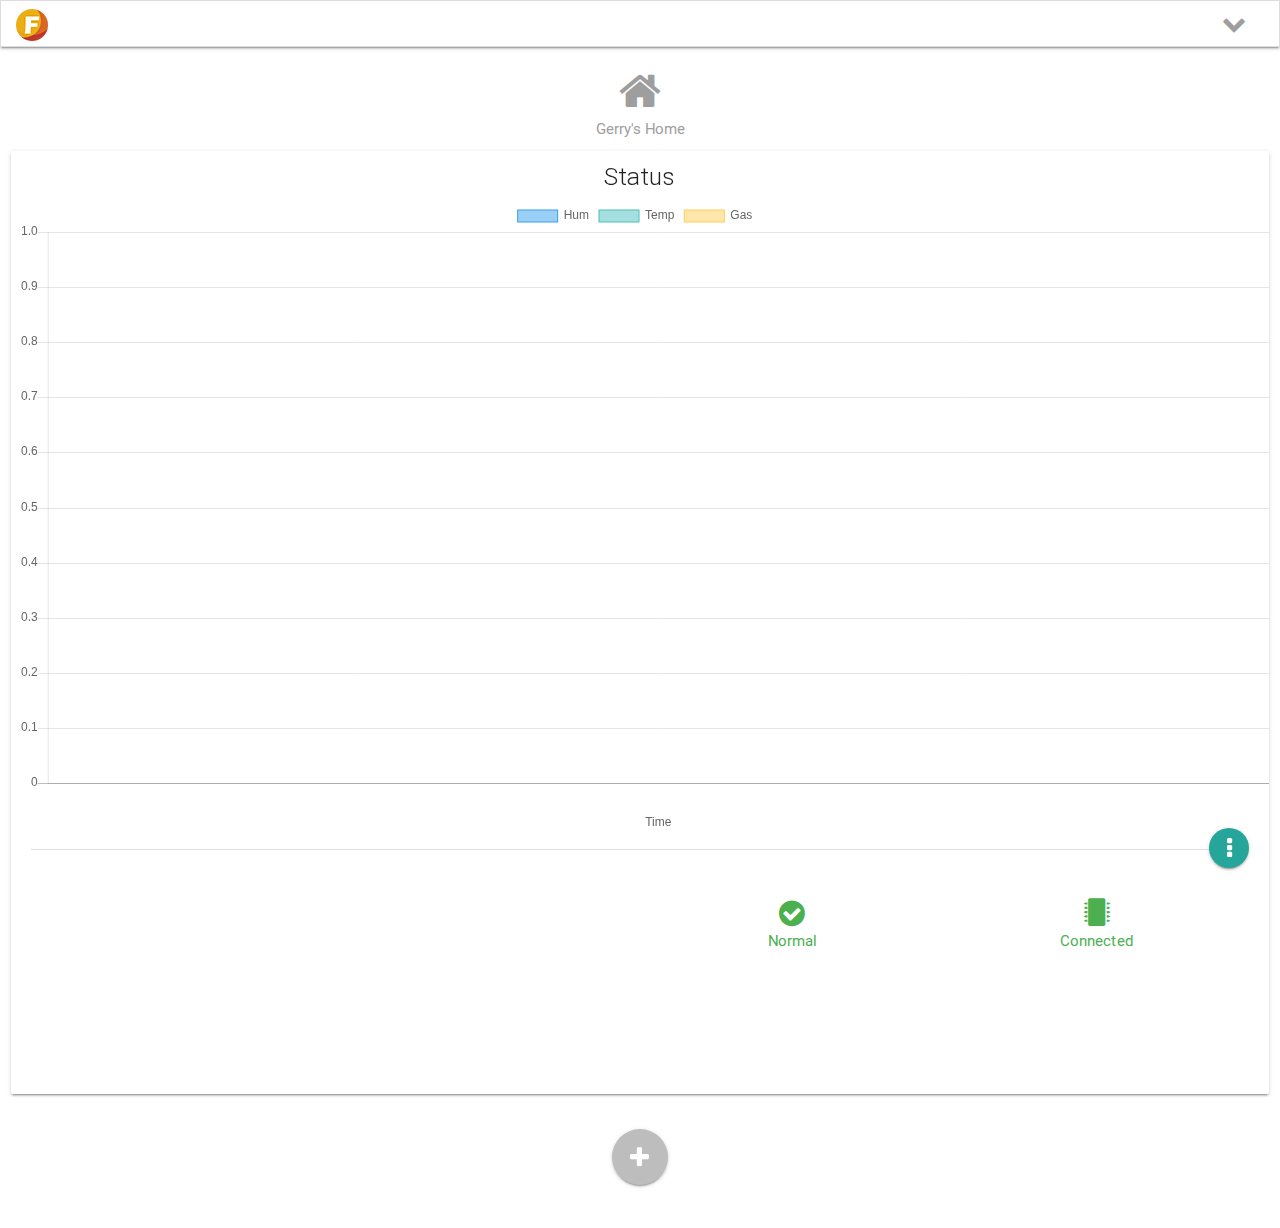
==== home.html @ ce413d0b "all" ====
<!DOCTYPE html>
<html>
<head>
	<title>F.I.R.E.</title>
	
	<meta http-equiv="Content-Type" content="text/html; charset=UTF-8"/>
  	<meta name="viewport" content="width=device-width, initial-scale=1, maximum-scale=1.0, user-scalable=no"/>
  	
  	<!--CSS-->
  	<link href="https://fonts.googleapis.com/icon?family=Material+Icons" rel="stylesheet">
	<link rel="stylesheet" type="text/css" href="css/font-awesome.css" media="screen,projection" />
	<link rel="stylesheet" type="text/css" href="css/materialize.css" media="screen,projection" />
	<link rel="stylesheet" type="text/css" href="css/mystyle.css" media="screen,projection" />
	<style>
       #map {
        height: 400px;
        width: 100%;
       }
       .no-js #loader { display: none;  }
		.js #loader { display: block; position: absolute; left: 100px; top: 0; }
		.se-pre-con {
			position: fixed;
			left: 0px;
			top: 0px;
			width: 100%;
			height: 100%;
			z-index: 9999;
			background: url(Preloader_2.gif) center no-repeat #fff;
		}
    </style>
	<!-- jQuery Library -->
	<script type="text/javascript" src="js/jquery-2.1.1.min.js"></script>
	<script>
  		$(window).load(function() {
			// Animate loader off screen
			$(".se-pre-con").fadeOut("slow");;
		});
  	</script>
</head>
<body>
	<div class="se-pre-con"></div>
	<ul class="collapsible" data-collapsible="accordion">
	    <li class="grey-text">
	      	<div class="collapsible-header" id="headertrigger">
	      		<i class="fa fa-2x fa-chevron-down rotate right" aria-hidden="true"></i>
	      		<img src="img/F-34x34.png" class="" style="vertical-align: middle;">
	      	</div>
	      	<div class="collapsible-body white">
	      		<div class="row">
	      			<div class="col s4"></div>
	      			<div class="col s4 center">
	      				<br>
	      				<!--i class="fa fa-user-circle fa-3x" aria-hidden="true"></i-->
	      				<div class="file-field input-field">
				            <img src="img/user-add.png" id="stu_pic" width="70px" height="70px">
				            <input type="file" onchange="readURL(this);" name="stud_image">
				        </div>
	      				<h6 href="#">gerrybarron@live.com</h6>
	      				<br>
	      			</div>
	      			<div class="col s4"></div>
	      		</div>

	      		<div class="row">
	      			<div class="col s3 center">
	      				<a href="#msgModal" class="waves-effect waves-light blue-text">
	      					<i class="fa fa-comment fa-2x"></i>
	      					<h6 class="grey-text">Messages</h6>
	      				</a>
	      			</div>

	      			<div class="col s3 center">
	      				<a href="#actModal" class="waves-effect waves-light blue-grey-text">
	      					<i class="fa fa-user fa-2x"></i>
	      					<h6 class="grey-text">Account</h6>
	      				</a>
	      			</div>

	      			<div class="col s3 center">
	      				<a href="#stgModal" class="waves-effect waves-light grey-text">
	      					<i class="fa fa-cogs fa-2x"></i>
	      					<h6 class="grey-text">Setting</h6>
	      				</a>
	      			</div>

	      			<div class="col s3 center">
	      				<a class="waves-effect waves-light yellow-text">
	      					<i class="fa fa-info fa-2x"></i>
	      					<h6 class="grey-text">About</h6>
	      				</a>
	      			</div>
	      		</div>
	      	</div>
	    </li>
  	</ul>

	<!--Start of Modal Structure -->
	<div id="msgModal" class="modal">
		<ul class="collapsible no-shadow no-border" data-collapsible="accordion">
		    <li>
		      <div class="collapsible-header blue white-text">
		      	<a href="#!" class=" modal-action modal-close thin white-text left">
			      	<i class="fa fa-angle-left" aria-hidden="true"></i>
			    </a>
		    	Messages
		    	<a href="#!" class=" modal-action modal-close thin white-text right">
		        	<i class="fa fa-times" aria-hidden="true"></i>
		        </a>
		      </div>
		    </li>
		</ul>
	    <div class="modal-content">
	    	<br>
	    	<br>
	    	<div class="row">
	    		<div class="col s12 center">
	    			<h5>No Messages</h5>
	    			<p class="grey-text thin">You have no messages.</p>
	    		</div>
	    	</div>
	    </div>
	</div>
	<div id="actModal" class="modal">
		<ul class="collapsible no-shadow no-border" data-collapsible="accordion">
		    <li>
		      <div class="collapsible-header blue-grey white-text">
		      	<a href="#!" class=" modal-action modal-close thin white-text left">
			      	<i class="fa fa-angle-left" aria-hidden="true"></i>
			    </a>
		    	Account
		    	<a href="#!" class=" modal-action modal-close thin white-text right">
		        	<i class="fa fa-times" aria-hidden="true"></i>
		        </a>
		      </div>
		    </li>
		</ul>
	    <div class="modal-content">
	    	<div class="col s12">
	    		<div class="collection with-header" style="margin-top:-2px;">
	    			<div class="file-field input-field collection-header center">
				        <img src="img/user-add.png" id="stu_pic" width="70px" height="70px">
				        <input type="file" onchange="readURL(this);" name="stud_image">
				    </div>
				    <a href="#!" class="collection-item grey-text">
				        <i class="fa fa-user-circle left" aria-hidden="true"></i>
				        Manage account
				    </a>
				    <a href="#!" class="collection-item grey-text">
				        <i class="fa fa-envelope left" aria-hidden="true"></i>
				        Email from F.I.R.E.
				    </a>
				</div>
	    	</div>

	    	<div class="collection">
	    		<a href="#!" class="collection-item center">Sign out</a>
	    	</div>
	    </div>
	</div>

	<div id="stgModal" class="modal">
		<ul class="collapsible no-shadow no-border" data-collapsible="accordion">
		    <li>
		      <div class="collapsible-header grey white-text">
		      	<a href="#!" class=" modal-action modal-close thin white-text left">
			      	<i class="fa fa-angle-left" aria-hidden="true"></i>
			    </a>
		    	Gerry's Home
		    	<a href="#!" class=" modal-action modal-close thin white-text right">
		        	<i class="fa fa-times" aria-hidden="true"></i>
		        </a>
		      </div>
		    </li>
		</ul>
	    <div class="modal-content">
	    	<br>
	    	<div class="col s12">
	    		<div class="collection" style="margin-top:-3px;">
				    <a href="#!" class="collection-item grey-text">
				        <i class="fa fa-home left" aria-hidden="true"></i>
				        Home info
				    </a>
				    <a href="#!" class="collection-item grey-text">
				        <i class="fa fa-users left" aria-hidden="true"></i>
				        Family
				    </a>
				    <a href="#!" class="collection-item grey-text">
				        <i class="fa fa-phone left" aria-hidden="true"></i>
				        Contacts
				    </a>
				</div>

				<div class="collection">
				    <a href="#!" class="collection-item grey-text">
				        <i class="fa fa-plus left" aria-hidden="true"></i>
				        Add Product
				        <span class="badge grey-text text-lighten-1">comming soon</span>
				    </a>
				    <a href="#!" class="collection-item grey-text">
				        <i class="fa fa-shopping-cart left" aria-hidden="true"></i>
				        Buy F.I.R.E. products
				    </a>
				</div>
	    	</div>
	    </div>
	</div>
	<!--End of Modal Structures -->

  	<br>
  	<br>
  	<br>

	<div class="center grey-text">
		<i class="fa fa-home fa-3x"></i>
		<h6 id="txtChange">Gerry's Home</h6>
	</div>
	<!--Start of First Row-->
	<div class="row">
        <div class="col s12">
        	<div class="card">
			    <div class="card-image waves-effect waves-block waves-light">
			    <h5 class="center light">Status</h5>
			      <!--img class="activator" src="img/FIRE2.png"-->
			      	<div style="width:100%" class="activator container">
    					<canvas id="myChart"></canvas> 
  					</div>
			    </div>

			    <div class="card-content">
			    	<div class="divider"></div>
				    <span class="card-title activator grey-text text-darken-4">
				      	<a href="#" class="btn-floating right waves-effect waves-light" style="bottom:22px">
				      		<i class="fa fa-ellipsis-v" aria-hidden="true"></i>
				      	</a>
				    </span>
				    <br>
				    <div class="row">
				    	<div class="col s6 center">
        					<iframe src="http://iligtas.ph/sys/map.html" width="100%" height="5%" frameborder="0" style="border:0" allowfullscreen></iframe>
        				</div>
				    	<div class="col s3 center">
				    		<i class="fa fa-2x fa-check-circle green-text" aria-hidden="true"></i>
				    		<p class="green-text">	
				    			Normal
				    		</p>	
				    	</div>
				    	<div class="col s3 center">
				    		<i class="fa fa-2x fa-microchip green-text" aria-hidden="true"></i>
				    		<p class="green-text">	
				    			Connected
				    		</p>	
				    	</div>
				    </div>
			    </div>

			    <div class="card-reveal">
			      <span class="card-title grey-text text-darken-4">Status<i class="right fa fa-close"></i></span>
			      <table class="centered">
					<thead>
						<tr>
							<th>Humidity</th>
							<th>Temperature</th>
							<th>Gas</th>
							<th>Time</th>
						</tr>
					</thead>
					<tbody id="weather_report">

					</tbody>
			      </table>
			    </div>
			</div>
        </div>
    </div>
    <!--End of First Row-->

	<div class="row">
		<div class="col s12 center">
			<a href="#!" class="btn-large waves-effect waves-light grey lighten-1 btn-floating">
				<i class="fa fa-plus fa-2x" aria-hidden="true"></i>
			</a>
		</div>
	</div>

	<br>
	<!-- Materialize js -->
	<script type="text/javascript" src="js/materialize.js"></script>

	<!-- chartjs -->
	<script type="text/javascript" src="js/Chart.bundle.js"></script>
  	<script type="text/javascript" src="js/utils.js"></script>

	
	<!-- Some Specific JS codes for Plugin Settings -->
	<script type="text/javascript" src="js/init.js"></script>
	<!--script src="js/mapchart.js"></script-->
	
	<!-- Google Map API -->
	<!--script async defer src="http://maps.google.com/maps/api/js?key=AIzaSyAOSrVBmfLfJNg2hdGZ14PCaMSRt5jAqn4&callback=initMap"></script-->
	
	<script src="js/test.js"></script>
	
	<script type="text/javascript">
    	function readURL(input) {
            if (input.files && input.files[0]) {
                var reader = new FileReader();

                reader.onload = function (e) {
                    $('#stu_pic')
                        .attr('src', e.target.result)
                        .width(200)
                        .height(200);
                };

                reader.readAsDataURL(input.files[0]);
            }
        }
  	</script>
</body>
</html>
---- css/mystyle.css ----
.btn-move-up{
  position: relative;
  top: -40px;
  right: -18px;
  margin-right: 10px !important;
}
.nav-hide{
  background-color: transparent;
}
.parallax-container {
      height: 250px;
    }
.text-shadow{
	text-shadow:2px 2px 2px #212121;
}
.block{
	width: 100%;
}
.minText {
	font-size: 10px;
}
nav .brand-logo {
  font-size: 2.0rem;
}
.maxText {
	font-size: 18px;
	font-weight: bold;
}
.bold {
	font-weight: bold;
	font-size: 18px;
}
.midnight-blue {
	background-color: #2c3e50 !important;
	color: #ffffff;
}
.midnight-blue-text {
	color: #2c3e50 !important;
}
.btn-superlarge {
	box-shadow: 0 2px 5px 0 rgba(0, 0, 0, 0.16), 0 2px 10px 0 rgba(0, 0, 0, 0.12);
}
.btn-superlarge:hover {
	box-shadow: 0 5px 11px 0 rgba(0, 0, 0, 0.18), 0 4px 15px 0 rgba(0, 0, 0, 0.15);
}
.btn-superlarge {
	border: none;
  	border-radius: 2px;
  	display: inline-block;
  	height: 100px;
  	width: 100%;
  	line-height: 36px;
  	outline: 0;
  	padding: 0 2rem;
  	text-transform: uppercase;
  	vertical-align: middle;
  	-webkit-tap-highlight-color: transparent;
}
table.highlight > tbody > tr:hover {
  background-color: #e0f7fa;
  color: #006064;
}
.divider-head {
  height: 3px;
  overflow: hidden;
  background-color: #e0e0e0;
}
.container div.row.border {
  border-style:solid;
  border-width: 1px;
  border-color: #009688;
}
.header-with-padding {
  margin:0px;
  padding:6px;
}
.padding-left-right {
  padding-left: 10px;
  padding-right: 10px;
}
.txt-shdw{
  text-shadow: 4px 3px 0 #3d3d66,9px 8px 0 rgba(0,0,0,0.15);
}

   /* label focus color */
   .input-field input[type=text]:focus + label {
     color: #1b5e20 !important;
   }
   .input-field input[type=password]:focus + label {
     color: #1b5e20 !important;
   }
   /* label underline focus color */
   .input-field input[type=text]:focus {
    color: #1b5e20 !important;
     border-bottom: 1px solid #1b5e20;
     box-shadow: 0 1px 0 0 #1b5e20;
   }
   .input-field input[type=password]:focus {
    color: #1b5e20 !important;
     border-bottom: 1px solid #1b5e20;
     box-shadow: 0 1px 0 0 #1b5e20;
   }
   /* valid color */
   .input-field input[type=text].valid {
     border-bottom: 1px solid #000;
     box-shadow: 0 1px 0 0 #000;
   }
   .input-field input[type=password].valid {
     border-bottom: 1px solid #000;
     box-shadow: 0 1px 0 0 #000;
   }
   /* invalid color */
   .input-field input[type=text].invalid {
     border-bottom: 1px solid #000;
     box-shadow: 0 1px 0 0 #000;
   }
   .input-field input[type=password].invalid {
     border-bottom: 1px solid #000;
     box-shadow: 0 1px 0 0 #000;
   }
   /* icon prefix focus color */
   .input-field .prefix.active {
     color: #1b5e20 !important;
   }
   @media only screen and (min-width: 960px) {
  .flow-text {
    font-size: 2rem;
  }
  }
  #map{
    height: 100px;
    width: 100%;
  }
  html, body {
    height: 100%;
    margin: 0;
    padding: 0;
  }
  .hideme{
    display:none;
  }
  #floating-panel {
        position: absolute;
        top: 10px;
        left: 25%;
        z-index: 5;
        background-color: #fff;
        padding: 5px;
        border: 1px solid #999;
        text-align: center;
        font-family: 'Roboto','sans-serif';
        line-height: 30px;
        padding-left: 10px;
      }
.chips:hover {
  cursor: text;
  background-color: rgba(0, 0, 0, 0.1);
}
.card-panel{
  width: 100%;
}
.collapsible {
  border-top: 1px solid #ddd;
  border-right: 1px solid #ddd;
  border-left: 1px solid #ddd;
  margin: 0 0 1rem 0;
  display: block;
  position: fixed;
  height: auto;
  width: 100%;
  z-index: 997;
}
.no-shadow{
  box-shadow: none;
}
.no-border{
  border: 0px;
}
.rotate{
    -moz-transition: all 0.5s linear;
    -webkit-transition: all 0.5s linear;
    transition: all 0.5s linear;
}

.rotate.down{
    -ms-transform:rotate(180deg);
    -moz-transform:rotate(180deg);
    -webkit-transform:rotate(180deg);
    transform:rotate(180deg);
}
span.badge {
  min-width: 3rem;
  padding: 0 6px;
  margin-left: 14px;
  text-align: center;
  font-size: 1rem;
  line-height: inherit;
  color: #757575;
  float: right;
  box-sizing: border-box;
  border-radius: 50%;
}
.modal .modal-content {
  padding-left: 0px;
  padding-right: 0px;
}
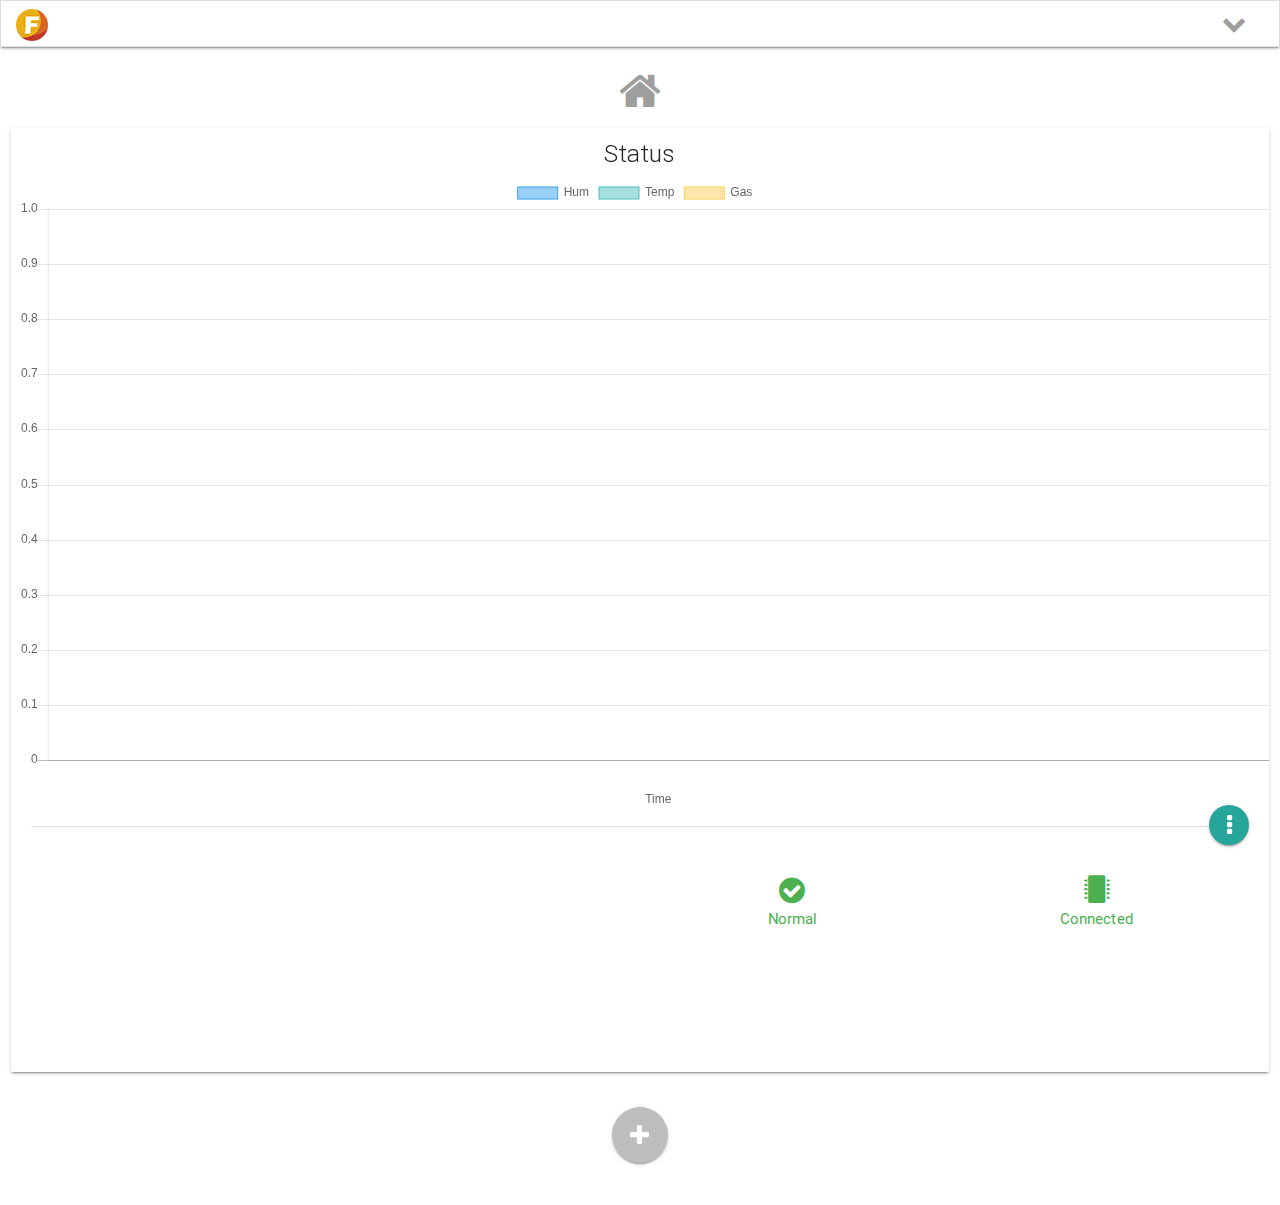
==== commit 76cd4b7b: "add some crud" ====
--- a/home.html
+++ b/home.html
@@ -11,6 +11,7 @@
 	<link rel="stylesheet" type="text/css" href="css/font-awesome.css" media="screen,projection" />
 	<link rel="stylesheet" type="text/css" href="css/materialize.css" media="screen,projection" />
 	<link rel="stylesheet" type="text/css" href="css/mystyle.css" media="screen,projection" />
+
 	<style>
        #map {
         height: 400px;
@@ -28,24 +29,34 @@
 			background: url(Preloader_2.gif) center no-repeat #fff;
 		}
     </style>
+
 	<!-- jQuery Library -->
 	<script type="text/javascript" src="js/jquery-2.1.1.min.js"></script>
+
 	<script>
   		$(window).load(function() {
 			// Animate loader off screen
 			$(".se-pre-con").fadeOut("slow");;
 		});
   	</script>
+
 </head>
 <body>
 	<div class="se-pre-con"></div>
-	<ul class="collapsible" data-collapsible="accordion">
+
+	<!--Start of Collapsible Nav-->
+	<ul class="collapsible collapsible-nav" data-collapsible="accordion">
 	    <li class="grey-text">
+	    	<!--Start of Collapsible Header-->
 	      	<div class="collapsible-header" id="headertrigger">
 	      		<i class="fa fa-2x fa-chevron-down rotate right" aria-hidden="true"></i>
 	      		<img src="img/F-34x34.png" class="" style="vertical-align: middle;">
 	      	</div>
+	      	<!--End of Collapsible Header-->
+
+	      	<!--Start of Collapsible Body-->
 	      	<div class="collapsible-body white">
+
 	      		<div class="row">
 	      			<div class="col s4"></div>
 	      			<div class="col s4 center">
@@ -55,7 +66,7 @@
 				            <img src="img/user-add.png" id="stu_pic" width="70px" height="70px">
 				            <input type="file" onchange="readURL(this);" name="stud_image">
 				        </div>
-	      				<h6 href="#">gerrybarron@live.com</h6>
+	      				<h6 id="uemail"></h6>
 	      				<br>
 	      			</div>
 	      			<div class="col s4"></div>
@@ -90,13 +101,18 @@
 	      				</a>
 	      			</div>
 	      		</div>
+
 	      	</div>
+	      	<!--End of Collapsible Body-->
 	    </li>
   	</ul>
-
-	<!--Start of Modal Structure -->
+  	<!--End of Collapsible Nav-->
+
+	<!--*_*_*_*_*_*_*_* Start of Modal Structure *_*_*_*_*_*_*_*_*_* -->
+
+	<!--Start of Message Modal-->
 	<div id="msgModal" class="modal">
-		<ul class="collapsible no-shadow no-border" data-collapsible="accordion">
+		<ul class="collapsible collapsible-nav no-shadow no-border" data-collapsible="accordion">
 		    <li>
 		      <div class="collapsible-header blue white-text">
 		      	<a href="#!" class=" modal-action modal-close thin white-text left">
@@ -120,8 +136,11 @@
 	    	</div>
 	    </div>
 	</div>
-	<div id="actModal" class="modal">
-		<ul class="collapsible no-shadow no-border" data-collapsible="accordion">
+	<!--End of Message Modal-->
+
+	<!--Start of Account Modal-->
+	<div id="actModal" class="modal modal-fixed">
+		<ul class="collapsible collapsible-nav no-shadow no-border" data-collapsible="accordion">
 		    <li>
 		      <div class="collapsible-header blue-grey white-text">
 		      	<a href="#!" class=" modal-action modal-close thin white-text left">
@@ -134,32 +153,137 @@
 		      </div>
 		    </li>
 		</ul>
+		<!--Start of Modal Content-->
 	    <div class="modal-content">
+	    	<!--Start of col-->
 	    	<div class="col s12">
-	    		<div class="collection with-header" style="margin-top:-2px;">
+	    		<div class="collection with-header" style="margin-top:-2px;margin-bottom:-1px;">
 	    			<div class="file-field input-field collection-header center">
 				        <img src="img/user-add.png" id="stu_pic" width="70px" height="70px">
 				        <input type="file" onchange="readURL(this);" name="stud_image">
 				    </div>
-				    <a href="#!" class="collection-item grey-text">
-				        <i class="fa fa-user-circle left" aria-hidden="true"></i>
-				        Manage account
-				    </a>
-				    <a href="#!" class="collection-item grey-text">
-				        <i class="fa fa-envelope left" aria-hidden="true"></i>
-				        Email from F.I.R.E.
-				    </a>
 				</div>
+				<!--Start of Collapsible Parent-->
+				<ul class="collapsible no-shadow" data-collapsible="accordion" style="margin-top:0px;">
+				    <!--Start of First List Item-->
+				    <li>
+				      	<div class="collapsible-header blue-grey-text">
+				      		<i class="fa fa-user-circle left" aria-hidden="true"></i>
+				      		Manage account
+				      	</div>
+				      	<!--Start of Collapsible Body-->
+				      	<div class="collapsible-body">
+				      		<form id="manage-form" method="post" name="myform">
+				      		<!--Start of Collapsible Child-->
+				      		<ul class="collapsible" data-collapsible="accordion" style="margin-top:0px;margin-bottom:-1px;border:none;">
+							    <li>
+							      	<div class="collapsible-header light">
+							      		Name
+							      		<span id="u-name" class="badge">
+									         
+							      		</span>
+							      	</div>
+							      	<div class="collapsible-body">
+							      		<div class="row">
+							      			<div class="input-field col s12">
+								          		<input id="uname" type="text" class="validate" name="uname">
+								          		<span>
+								          			<a class="btn-floating right waves-effect waves-light green" type="submit" name="done" onclick="updateform()">
+								          				<i class="fa fa-check" aria-hidden="true"></i>
+								          			</a>	
+								          		</span>
+								          		
+								        	</div>
+							      		</div>
+							      	</div>
+							    </li>
+
+							    <li>
+							      	<div class="collapsible-header light">
+							      		Email Address
+							      		<span id="u-email" class="badge"></span>
+							      	</div>
+							      	<div class="collapsible-body">
+							      		<div class="row">
+							      			<div class="input-field col s12">
+									          	<input placeholder="New email address" id="" type="email" class="validate">
+									        </div>
+									        <div class="input-field col s12">
+									          	<input placeholder="Enter your password" id="" type="password" class="validate">
+									        </div>
+							      		</div>
+							      	</div>
+							    </li>
+
+							    <li>
+							      	<div class="collapsible-header light">
+							      		Password
+							      		<span class="badge">*******</span>
+							      	</div>
+							      	<div class="collapsible-body">
+							      		<div class="row">
+							      			<div class="input-field col s12">
+									          	<input placeholder="Old password" id="" type="password" class="validate">
+									        </div>
+									        <div class="input-field col s12">
+									          	<input placeholder="New password" id="" type="password" class="validate">
+									        </div>
+									        <div class="input-field col s12">
+									          	<input placeholder="Confirm new password" id="" type="password" class="validate">
+									        </div>
+							      		</div>
+							      	</div>
+							    </li>
+							</ul>
+							<!--End of Collapsible Child-->
+							</form>
+				      	</div>
+				      	<!--End of Collapsible Body-->
+				    </li>
+				    <!--End of First List Item-->
+
+				    <!--Start of Second List Item-->
+				    <li>
+				      	<div class="collapsible-header blue-grey-text">
+				      		<i class="fa fa-envelope left" aria-hidden="true"></i>
+				      		Email from F.I.R.E.
+				      	</div>
+				      	<div class="collapsible-body">
+				      		<div class="row">
+				      			<div class="col s7 grey-text light">
+				      				<p>Recieve an email subscription from F.I.R.E.</p>
+				      			</div>
+				      			<div class="col s5 center">
+						      		<!-- Switch -->
+						      		<div class="switch" style="padding-top:2rem;padding-bottom:2rem;">
+									    <label>
+									      Off
+									      <input type="checkbox">
+									      <span class="lever"></span>
+									      On
+									    </label>
+									 </div>	
+				      			</div>
+				      		</div>
+				      	</div>
+				    </li>
+				    <!--End of Second List Item-->
+			  	</ul>
+			  	<!--End of Collapsible Parent-->
 	    	</div>
+	    	<!--End of col-->
 
 	    	<div class="collection">
 	    		<a href="#!" class="collection-item center">Sign out</a>
 	    	</div>
 	    </div>
+	    <!--End of Modal Content-->
 	</div>
-
-	<div id="stgModal" class="modal">
-		<ul class="collapsible no-shadow no-border" data-collapsible="accordion">
+	<!--End of Account Modal-->
+
+	<!--Start of Setting Modal-->
+	<div id="stgModal" class="modal modal-fixed">
+		<ul class="collapsible collapsible-nav no-shadow no-border" data-collapsible="accordion">
 		    <li>
 		      <div class="collapsible-header grey white-text">
 		      	<a href="#!" class=" modal-action modal-close thin white-text left">
@@ -172,38 +296,205 @@
 		      </div>
 		    </li>
 		</ul>
+		<!--Start of Modal Content-->
 	    <div class="modal-content">
 	    	<br>
-	    	<div class="col s12">
-	    		<div class="collection" style="margin-top:-3px;">
-				    <a href="#!" class="collection-item grey-text">
-				        <i class="fa fa-home left" aria-hidden="true"></i>
-				        Home info
-				    </a>
-				    <a href="#!" class="collection-item grey-text">
-				        <i class="fa fa-users left" aria-hidden="true"></i>
-				        Family
-				    </a>
-				    <a href="#!" class="collection-item grey-text">
-				        <i class="fa fa-phone left" aria-hidden="true"></i>
-				        Contacts
-				    </a>
-				</div>
-
-				<div class="collection">
-				    <a href="#!" class="collection-item grey-text">
-				        <i class="fa fa-plus left" aria-hidden="true"></i>
-				        Add Product
-				        <span class="badge grey-text text-lighten-1">comming soon</span>
-				    </a>
-				    <a href="#!" class="collection-item grey-text">
-				        <i class="fa fa-shopping-cart left" aria-hidden="true"></i>
-				        Buy F.I.R.E. products
-				    </a>
-				</div>
+	    	<!--Start of col-->
+	    	<div class="col s12 grey-text">
+	    		<!--Start of First Collapsible Parent-->
+				<ul class="collapsible no-shadow" data-collapsible="accordion" style="margin-top:-3px;">
+				    <!--Start of Home Info List Item-->
+				    <li>
+				      	<div class="collapsible-header">
+				      		<i class="fa fa-home left" aria-hidden="true"></i>
+				        	Home info
+				      	</div>
+				      	<!--Start of Collapsible Body Parent-->
+				      	<div class="collapsible-body light">
+				      		<!--Start of Collapsible Child-->
+				      		<ul class="collapsible no-shadow" data-collapsible="accordion" style="margin-top:0px;margin-bottom:-1px;border:none;">
+				      			<!--Start of Name List Item-->
+							    <li>
+							      	<div class="collapsible-header">
+							      		Name
+							      		<span id="h-name" class="badge grey-text text-lighten-1"></span>
+							      	</div>
+							      	<div class="collapsible-body">
+							      		<div class="row">
+							      			<div class="col s12">
+								          		<input id="fname" type="text" class="validate" placeholder="Enter your home name" style="margin-bottom:0px;">
+								        	</div>
+							      		</div>
+							      	</div>
+							    </li>
+							    <!--End of Name List Item-->
+
+							    <!--Start of About List Item-->
+							    <li>
+							      	<div class="collapsible-header">
+							        	About
+							      	</div>
+							      	<div class="collapsible-body">
+							      		<p>
+							      			Nothing to show here.
+							      		</p>
+							      	</div>
+							    </li>
+							    <!--End of About List Item-->
+
+							    <!--Start of Address List Item-->
+							    <li>
+							      	<div class="collapsible-header">
+							        	Address
+							        	<span id="h-address" class="badge grey-text text-lighten-1">
+							        	</span>
+							      	</div>
+
+							      	<!--Start of Address Collapsible Body-->
+							      	<div class="collapsible-body">
+							      		<div class="row">
+							      			<div class="col s12 center">
+							      				<h6 class="light grey-text">Enter your home address.</h6>
+							      			</div>
+							      			<div class="col s12">
+								          		<input id="address" type="text" class="validate" placeholder="Address" style="margin-bottom:0px;">
+								        	</div>
+								        	<div class="col s12">
+								          		<input id="city" type="text" class="validate" placeholder="City" style="margin-bottom:0px;">
+								        	</div>
+								        	<div class="col s12">
+								          		<input id="province" type="text" class="validate" placeholder="Province" style="margin-bottom:0px;">
+								        	</div>
+								        	<div class="col s12">
+								          		<input id="zipcode" type="text" class="validate" placeholder="Zip Code (Required)" style="margin-bottom:0px;">
+								        	</div>
+								        	<div class="col s12">
+								        		<br>
+								          		<button class="block blue btn waves-effect waves-light">Done</button>
+								        	</div>
+							      		</div>
+							      	</div>
+							      	<!--End of Address Collapsible Body-->
+							    </li>
+							    <!--End of Address List Item-->
+							</ul>
+							<!--End of Collapsible Child-->
+				      	</div>
+				      	<!--End of Collapsible Body Parent-->
+				    </li>
+				    <!--End of Home Info List Item-->
+
+				    <!--Start of Family List Item-->
+				    <li>
+				      	<div class="collapsible-header">
+				      		<i class="fa fa-users left" aria-hidden="true"></i>
+				        	Family
+				      	</div>
+				      	<!--Start of Family Collapsible Body-->
+				      	<div class="collapsible-body light">
+				      		<ul class="collapsible no-shadow" data-collapsible="accordion" style="margin-top:0px;margin-bottom:-1px;border:none;">
+							    <li>
+							      	<div class="collapsible-header">
+							      		Add family member	
+							      	</div>
+							      	<!--div class="collapsible-body">
+							      		
+							      	</div-->
+							    </li>
+						  	</ul>
+
+						  	<ul class="collapsible no-shadow" data-collapsible="accordion" style="margin-top:0px;margin-bottom:-1px;border:none;">
+							    <li>
+							      	<div class="collapsible-header">
+							      		You
+							      		<span class="badge grey-text text-lighten-1">Owner</span>
+							      	</div>
+							      	<!--div class="collapsible-body">
+							      		
+							      	</div-->
+							    </li>
+						  	</ul>
+				      	</div>
+				      	<!--End of Family Collapsible Body-->
+				    </li>
+				    <!--End of Family List Item-->
+
+				    <!--Start of Contacts List Item-->
+				    <li>
+				      	<div class="collapsible-header">
+				      		<i class="fa fa-phone left" aria-hidden="true"></i>
+				        	Contacts
+				      	</div>
+				      	<!--Start of Contatcs Collapsible Body-->
+				      	<div class="collapsible-body light">
+				      		<div class="row" style="margin:0px;">
+				      			<div class="col s12">
+				      				<h6>EMERGENCY CONTACT</h6>	
+				      			</div>
+				      		</div>
+				      		
+				      		<ul class="collapsible no-shadow" data-collapsible="accordion" style="margin-top:0px;margin-bottom:-1px;border:none;">
+				      			<li>
+				      				<div class="collapsible-header">
+				      					<a id="c-contact" href="">Local Fire Department (555)555-5555</a>
+				      				</div>
+				      			</li>
+				      		</ul>
+
+				      		<ul class="collapsible no-shadow" data-collapsible="accordion" style="margin-top:0px;margin-bottom:-1px;border:none;">
+							    <li>
+							      	<div class="collapsible-header">
+							      		Add contact	
+							      	</div>
+							      	<div class="collapsible-body">
+							      		<div class="row">
+							      			<div class="col s12">
+							      				<input id="zipcode" type="text" class="validate" placeholder="(555)555-5555" style="margin-bottom:0px;">
+
+							      			</div>
+							      		</div>
+							      		
+							      	</div>
+							    </li>
+						  	</ul>
+				      	</div>
+				      	<!--End of Contatcs Collapsible Body-->
+				    </li>
+				    <!--End of Contacts List Item-->
+				</ul>
+				<!--End of First Collapsible Parent-->
+
+				<!--Start of Second Collapsible Parent-->
+				<ul class="collapsible no-shadow" data-collapsible="accordion">
+				    <li>
+				      	<div class="collapsible-header">
+				      		<i class="fa fa-plus left" aria-hidden="true"></i>
+				        	Add Product
+				      	</div>
+				      	<div class="collapsible-body">
+
+				      	</div>
+				    </li>
+
+				    <li>
+				      	<div class="collapsible-header">
+				      		<i class="fa fa-shopping-cart left" aria-hidden="true"></i>
+				        	Buy F.I.R.E. products
+				        	<span class="badge grey-text text-lighten-1">comming soon</span>
+				      	</div>
+				      	<div class="collapsible-body">
+
+				      	</div>
+				    </li>
+				</ul>
+				<!--End of Second Collapsible Parent-->
 	    	</div>
+	    	<!--End of col-->
 	    </div>
+	    <!--End of Modal Content-->
 	</div>
+	<!--End of Setting Modal-->
+
 	<!--End of Modal Structures -->
 
   	<br>
@@ -212,8 +503,9 @@
 
 	<div class="center grey-text">
 		<i class="fa fa-home fa-3x"></i>
-		<h6 id="txtChange">Gerry's Home</h6>
+		<h6 id="txtChange"></h6>
 	</div>
+
 	<!--Start of First Row-->
 	<div class="row">
         <div class="col s12">
@@ -293,15 +585,19 @@
 	
 	<!-- Some Specific JS codes for Plugin Settings -->
 	<script type="text/javascript" src="js/init.js"></script>
+	
 	<!--script src="js/mapchart.js"></script-->
 	
 	<!-- Google Map API -->
 	<!--script async defer src="http://maps.google.com/maps/api/js?key=AIzaSyAOSrVBmfLfJNg2hdGZ14PCaMSRt5jAqn4&callback=initMap"></script-->
 	
 	<script src="js/test.js"></script>
+	<script src="js/validation.js"></script>
 	
 	<script type="text/javascript">
+	
     	function readURL(input) {
+    		
             if (input.files && input.files[0]) {
                 var reader = new FileReader();
 
--- a/css/mystyle.css
+++ b/css/mystyle.css
@@ -159,7 +159,7 @@
 .card-panel{
   width: 100%;
 }
-.collapsible {
+.collapsible-nav {
   border-top: 1px solid #ddd;
   border-right: 1px solid #ddd;
   border-left: 1px solid #ddd;
@@ -203,4 +203,7 @@
 .modal .modal-content {
   padding-left: 0px;
   padding-right: 0px;
+}
+.modal-fixed{
+  height: 70%;
 }